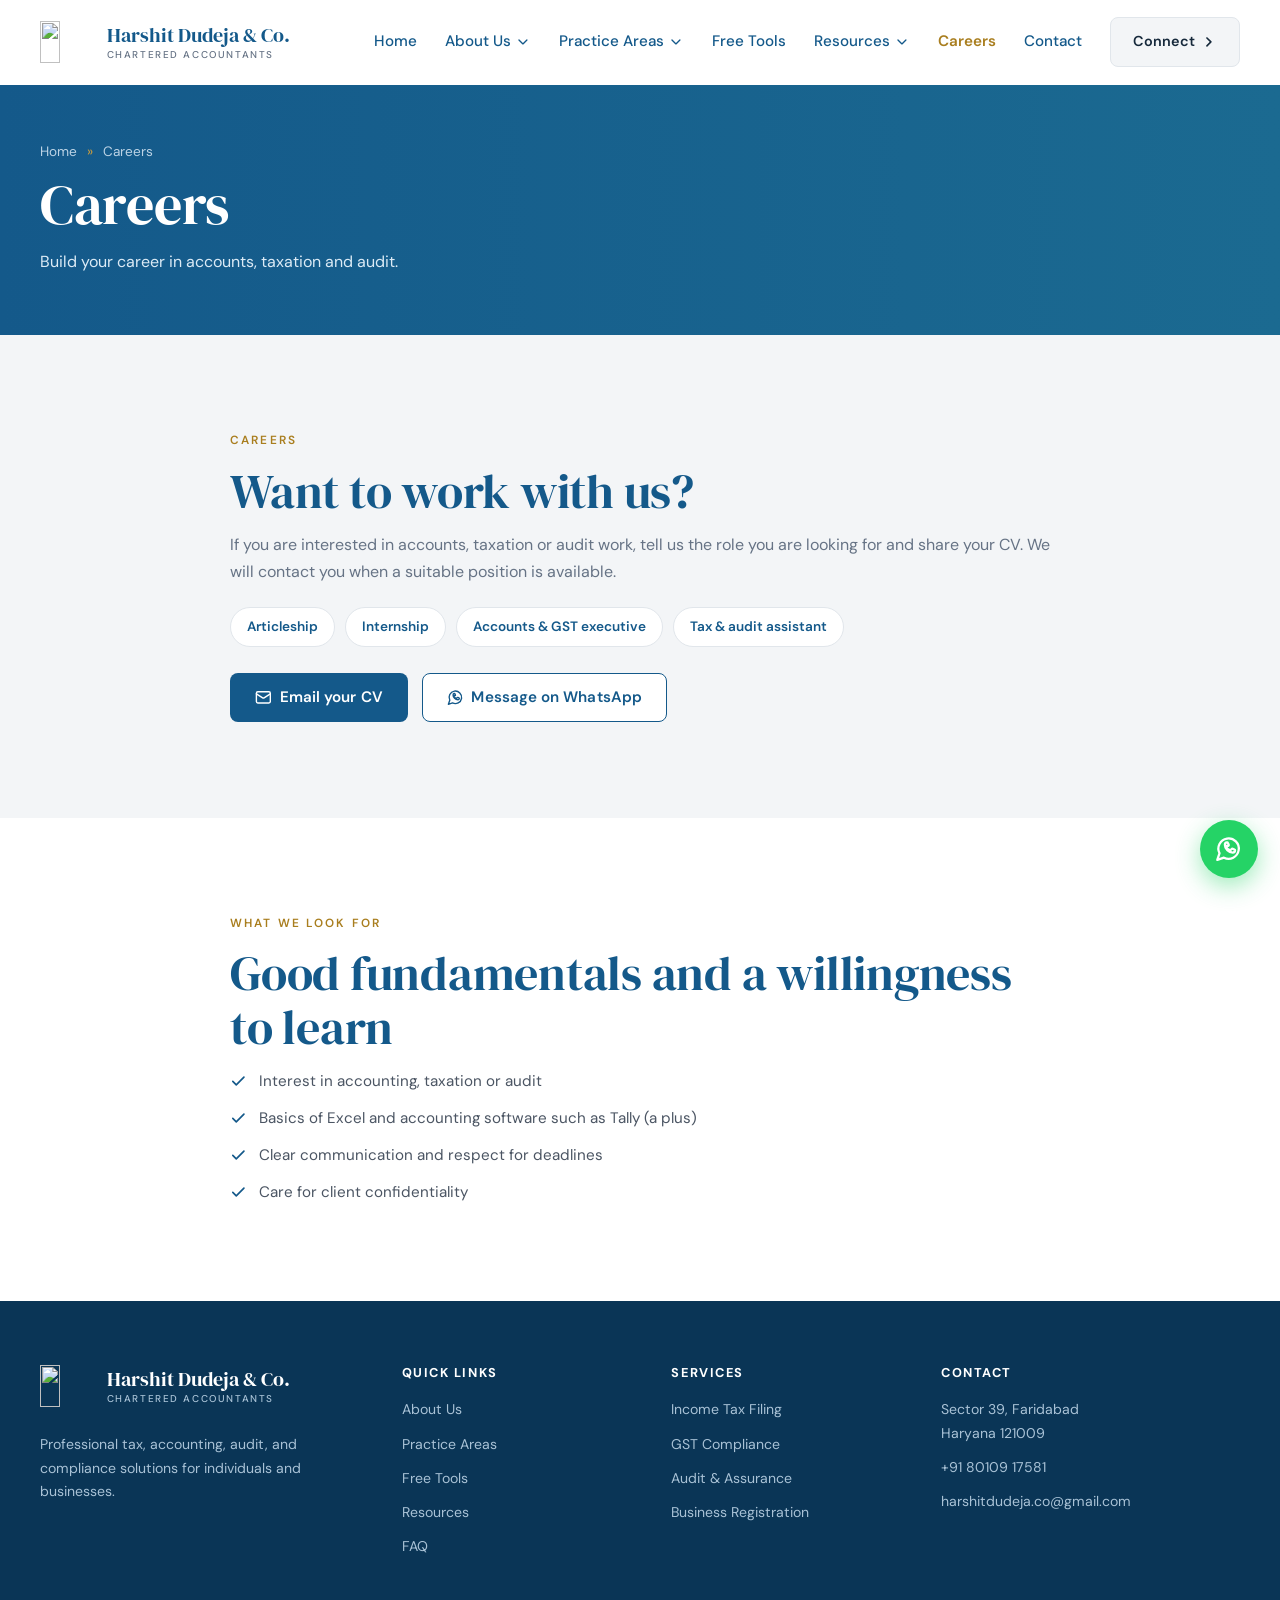
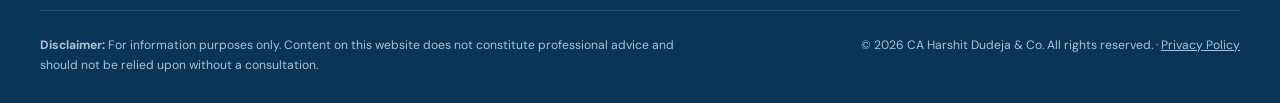
==== careers.html @ 0d327aab "Add files via upload" ====
<!DOCTYPE html>
<html lang="en">
<head>
  <meta charset="UTF-8">
  <meta name="viewport" content="width=device-width, initial-scale=1">
  <title>Careers | CA Harshit Dudeja &amp; Co.</title>
  <meta name="description" content="Interested in working with CA Harshit Dudeja &amp; Co.? Share your CV for accounts, tax or audit roles.">
  <meta name="theme-color" content="#14598A">
  <link rel="icon" href="images/favicon.png" type="image/png">
  <link rel="apple-touch-icon" href="images/favicon.png">
  <link rel="preconnect" href="https://fonts.googleapis.com">
  <link rel="preconnect" href="https://fonts.gstatic.com" crossorigin>
  <link href="https://fonts.googleapis.com/css2?family=DM+Sans:wght@400;500;600;700&family=DM+Serif+Display&display=swap" rel="stylesheet">
  <link rel="stylesheet" href="style.css?v=6">
  <script type="application/ld+json">
  {
    "@context": "https://schema.org",
    "@type": "AccountingService",
    "name": "CA Harshit Dudeja & Co.",
    "telephone": "+918010917581",
    "email": "harshitdudeja.co@gmail.com",
    "address": {
      "@type": "PostalAddress",
      "streetAddress": "Sector 39",
      "addressLocality": "Faridabad",
      "addressRegion": "Haryana",
      "postalCode": "121009",
      "addressCountry": "IN"
    },
    "openingHours": "Mo-Sa 10:00-19:00"
  }
  </script>
</head>
<body>

<!-- Icon sprite -->
<svg width="0" height="0" style="position:absolute" aria-hidden="true">
  <defs>
    <symbol id="i-calc" viewBox="0 0 24 24" fill="none" stroke="currentColor" stroke-width="2" stroke-linecap="round" stroke-linejoin="round"><rect width="16" height="20" x="4" y="2" rx="2"/><path d="M8 6h8M8 11h.01M12 11h.01M16 11h.01M8 15h.01M12 15h.01M16 15h.01M8 19h.01M12 19h.01M16 19h.01"/></symbol>
    <symbol id="i-file" viewBox="0 0 24 24" fill="none" stroke="currentColor" stroke-width="2" stroke-linecap="round" stroke-linejoin="round"><path d="M14 2H6a2 2 0 0 0-2 2v16a2 2 0 0 0 2 2h12a2 2 0 0 0 2-2V8z"/><path d="M14 2v6h6M16 13H8M16 17H8M10 9H8"/></symbol>
    <symbol id="i-shield" viewBox="0 0 24 24" fill="none" stroke="currentColor" stroke-width="2" stroke-linecap="round" stroke-linejoin="round"><path d="M20 13c0 5-3.5 7.5-7.7 8.9a1 1 0 0 1-.6 0C7.5 20.5 4 18 4 13V6a1 1 0 0 1 1-1c2 0 4.5-1.2 6.2-2.7a1.2 1.2 0 0 1 1.6 0C14.5 3.8 17 5 19 5a1 1 0 0 1 1 1z"/><path d="m9 12 2 2 4-4"/></symbol>
    <symbol id="i-building" viewBox="0 0 24 24" fill="none" stroke="currentColor" stroke-width="2" stroke-linecap="round" stroke-linejoin="round"><rect width="16" height="20" x="4" y="2" rx="2"/><path d="M9 22v-4h6v4M8 6h.01M12 6h.01M16 6h.01M8 10h.01M12 10h.01M16 10h.01M8 14h.01M12 14h.01M16 14h.01"/></symbol>
    <symbol id="i-percent" viewBox="0 0 24 24" fill="none" stroke="currentColor" stroke-width="2" stroke-linecap="round" stroke-linejoin="round"><path d="M19 5 5 19"/><circle cx="6.5" cy="6.5" r="2.5"/><circle cx="17.5" cy="17.5" r="2.5"/></symbol>
    <symbol id="i-calendar" viewBox="0 0 24 24" fill="none" stroke="currentColor" stroke-width="2" stroke-linecap="round" stroke-linejoin="round"><path d="M8 2v4M16 2v4"/><rect width="18" height="18" x="3" y="4" rx="2"/><path d="M3 10h18"/></symbol>
    <symbol id="i-phone" viewBox="0 0 24 24" fill="none" stroke="currentColor" stroke-width="2" stroke-linecap="round" stroke-linejoin="round"><path d="M22 16.9v3a2 2 0 0 1-2.2 2 19.8 19.8 0 0 1-8.6-3.1 19.5 19.5 0 0 1-6-6A19.8 19.8 0 0 1 2.1 4.2 2 2 0 0 1 4.1 2h3a2 2 0 0 1 2 1.7c.1 1 .4 1.9.7 2.8a2 2 0 0 1-.5 2.1L8.1 9.9a16 16 0 0 0 6 6l1.3-1.3a2 2 0 0 1 2.1-.4c.9.3 1.8.6 2.8.7a2 2 0 0 1 1.7 2z"/></symbol>
    <symbol id="i-whatsapp" viewBox="0 0 24 24" fill="none" stroke="currentColor" stroke-width="2" stroke-linecap="round" stroke-linejoin="round"><path d="M7.9 20A9 9 0 1 0 4 16.1L2 22z"/><path d="M9.5 9.5c.5 2 2 3.5 4 4l1.2-1.2a.8.8 0 0 1 .9-.2l1.6.7a.8.8 0 0 1 .5.8c-.1 1-.9 1.9-2 1.9-3.6 0-7-3.4-7-7 0-1.1.9-1.9 1.9-2a.8.8 0 0 1 .8.5l.7 1.6a.8.8 0 0 1-.2.9z"/></symbol>
    <symbol id="i-check" viewBox="0 0 24 24" fill="none" stroke="currentColor" stroke-width="2.4" stroke-linecap="round" stroke-linejoin="round"><path d="M20 6 9 17l-5-5"/></symbol>
    <symbol id="i-arrow" viewBox="0 0 24 24" fill="none" stroke="currentColor" stroke-width="2.4" stroke-linecap="round" stroke-linejoin="round"><path d="m9 6 6 6-6 6"/></symbol>
    <symbol id="i-mail" viewBox="0 0 24 24" fill="none" stroke="currentColor" stroke-width="2" stroke-linecap="round" stroke-linejoin="round"><rect width="20" height="16" x="2" y="4" rx="2"/><path d="m22 7-8.97 5.7a1.94 1.94 0 0 1-2.06 0L2 7"/></symbol>
    <symbol id="i-clock" viewBox="0 0 24 24" fill="none" stroke="currentColor" stroke-width="2" stroke-linecap="round" stroke-linejoin="round"><circle cx="12" cy="12" r="10"/><path d="M12 6v6l4 2"/></symbol>
    <symbol id="i-menu" viewBox="0 0 24 24" fill="none" stroke="currentColor" stroke-width="2" stroke-linecap="round" stroke-linejoin="round"><path d="M4 6h16M4 12h16M4 18h16"/></symbol>
    <symbol id="i-x" viewBox="0 0 24 24" fill="none" stroke="currentColor" stroke-width="2" stroke-linecap="round" stroke-linejoin="round"><path d="M18 6 6 18M6 6l12 12"/></symbol>
    <symbol id="i-chevron" viewBox="0 0 24 24" fill="none" stroke="currentColor" stroke-width="2" stroke-linecap="round" stroke-linejoin="round"><path d="m6 9 6 6 6-6"/></symbol>
    <symbol id="i-up" viewBox="0 0 24 24" fill="none" stroke="currentColor" stroke-width="2.4" stroke-linecap="round" stroke-linejoin="round"><path d="m18 15-6-6-6 6"/></symbol>
  </defs>
</svg>

<a class="skip-link" href="#main">Skip to content</a>

<!-- ============ HEADER ============ -->
<header class="site-header" id="top">
  <div class="container header-inner">
    <a class="brand" href="index.html" aria-label="CA Harshit Dudeja &amp; Co. home">
      <img class="brand-logo" src="images/logo-mark.png" alt="" width="52" height="40">
      <span class="brand-text"><strong>Harshit Dudeja &amp; Co.</strong><small>Chartered Accountants</small></span>
    </a>

    <nav class="nav" id="nav" aria-label="Main navigation">
      <ul class="menu">
        <li><a href="index.html">Home</a></li>
        <li class="has-sub">
          <button class="sub-toggle" type="button" aria-expanded="false">About Us <svg class="i"><use href="#i-chevron"/></svg></button>
          <ul class="sub">
            <li><a href="index.html#about">About the firm</a></li>
            <li><a href="index.html#why">Why choose us</a></li>
            <li><a href="index.html#office">Office &amp; location</a></li>
            <li id="navGallery" hidden><a href="index.html#gallery">Gallery</a></li>
          </ul>
        </li>
        <li class="has-sub">
          <button class="sub-toggle" type="button" aria-expanded="false">Practice Areas <svg class="i"><use href="#i-chevron"/></svg></button>
          <ul class="sub">
            <li><a href="services.html#accounting">Accounting &amp; Bookkeeping</a></li>
            <li><a href="services.html#gst">GST Compliance</a></li>
            <li><a href="services.html#income-tax">Income Tax Filing</a></li>
            <li><a href="services.html#audit">Audit &amp; Assurance</a></li>
            <li><a href="services.html#company">Company / LLP Registration</a></li>
            <li><a href="services.html#tax-planning">Tax Planning &amp; Advisory</a></li>
            <li><a href="services.html#sectors">Who we help</a></li>
          </ul>
        </li>
        <li><a href="tools.html">Free Tools</a></li>
        <li class="has-sub">
          <button class="sub-toggle" type="button" aria-expanded="false">Resources <svg class="i"><use href="#i-chevron"/></svg></button>
          <ul class="sub">
            <li><a href="resources.html">Compliance calendar</a></li>
            <li><a href="resources.html#checklist">Document checklist</a></li>
            <li><a href="insights.html">Insights</a></li>
            <li><a href="resources.html#faq">FAQ</a></li>
          </ul>
        </li>
        <li><a href="careers.html">Careers</a></li>
        <li><a href="index.html#contact">Contact</a></li>
        <li class="menu-cta"><a class="btn-connect" href="index.html#contact">Connect <svg class="i"><use href="#i-arrow"/></svg></a></li>
      </ul>
    </nav>

    <button class="menu-toggle" id="menuToggle" aria-label="Open menu" aria-expanded="false" aria-controls="nav">
      <svg class="i"><use href="#i-menu"/></svg>
    </button>
  </div>
</header>

<main id="main">
<section class="page-hero"><div class="container">
  <p class="crumb"><a href="index.html">Home</a> <span>»</span> Careers</p>
  <h1>Careers</h1><p>Build your career in accounts, taxation and audit.</p>
</div></section>

<section class="section section-soft" id="careers">
  <div class="container careers-box">
    <div>
      <p class="eyebrow">Careers</p>
      <h2>Want to work with us?</h2>
      <p class="muted">If you are interested in accounts, taxation or audit work, tell us the role you are looking for and share your CV. We will contact you when a suitable position is available.</p>
      <div class="chips"><span>Articleship</span><span>Internship</span><span>Accounts &amp; GST executive</span><span>Tax &amp; audit assistant</span></div>
      <div class="hero-actions">
        <a class="btn btn-blue" href="mailto:harshitdudeja.co@gmail.com?subject=Career%20enquiry%20-%20CA%20Harshit%20Dudeja%20%26%20Co.&amp;body=Name%3A%0ARole%20interested%20in%3A%0AQualification%3A%0A(Please%20attach%20your%20CV)"><svg class="i"><use href="#i-mail"/></svg> Email your CV</a>
        <a class="btn btn-outline" href="https://wa.me/918010917581" data-wa="Hello, I am interested in working with CA Harshit Dudeja & Co. Role: " target="_blank" rel="noopener"><svg class="i"><use href="#i-whatsapp"/></svg> Message on WhatsApp</a>
      </div>
    </div>
  </div>
</section>

<section class="section" id="expect"><div class="container careers-box">
    <p class="eyebrow">What we look for</p><h2>Good fundamentals and a willingness to learn</h2>
    <ul class="check-list dark">
      <li><svg class="i"><use href="#i-check"/></svg> Interest in accounting, taxation or audit</li>
      <li><svg class="i"><use href="#i-check"/></svg> Basics of Excel and accounting software such as Tally (a plus)</li>
      <li><svg class="i"><use href="#i-check"/></svg> Clear communication and respect for deadlines</li>
      <li><svg class="i"><use href="#i-check"/></svg> Care for client confidentiality</li>
    </ul>
</div></section>
</main>

<!-- ============ FOOTER ============ -->
<footer class="site-footer">
  <div class="container footer-grid">
    <div>
      <a class="brand brand-light" href="index.html">
        <img class="brand-logo" src="images/logo-mark-white.png" alt="" width="52" height="40">
        <span class="brand-text"><strong>Harshit Dudeja &amp; Co.</strong><small>Chartered Accountants</small></span>
      </a>
      <p class="footer-about">Professional tax, accounting, audit, and compliance solutions for individuals and businesses.</p>
    </div>
    <div>
      <h4>Quick Links</h4>
      <a href="index.html#about">About Us</a>
      <a href="services.html">Practice Areas</a>
      <a href="tools.html">Free Tools</a>
      <a href="resources.html">Resources</a>
      <a href="resources.html#faq">FAQ</a>
    </div>
    <div>
      <h4>Services</h4>
      <a href="services.html">Income Tax Filing</a>
      <a href="services.html">GST Compliance</a>
      <a href="services.html">Audit &amp; Assurance</a>
      <a href="services.html">Business Registration</a>
    </div>
    <div>
      <h4>Contact</h4>
      <span>Sector 39, Faridabad<br>Haryana 121009</span>
      <a href="tel:+918010917581">+91 80109 17581</a>
      <a href="mailto:harshitdudeja.co@gmail.com">harshitdudeja.co@gmail.com</a>
    </div>
  </div>
  <div class="container footer-bottom">
    <p><strong>Disclaimer:</strong> For information purposes only. Content on this website does not constitute professional advice and should not be relied upon without a consultation.</p>
    <p>© <span id="year">2026</span> CA Harshit Dudeja &amp; Co. All rights reserved. · <a class="text-btn" href="privacy.html">Privacy Policy</a></p>
  </div>
</footer>

<!-- Floating buttons -->
<a class="wa-float" id="waFloat" href="https://wa.me/918010917581" data-wa="Hello CA Harshit Dudeja & Co., I need some help." target="_blank" rel="noopener" aria-label="Chat with us on WhatsApp">
  <svg class="i"><use href="#i-whatsapp"/></svg>
  <span class="wa-tip">Chat with us</span>
</a>
<button class="to-top" id="toTop" aria-label="Back to top" hidden><svg class="i"><use href="#i-up"/></svg></button>

<!-- Mobile sticky bar -->
<div class="mobile-bar">
  <a class="btn btn-outline" href="tel:+918010917581"><svg class="i"><use href="#i-phone"/></svg> Call</a>
  <a class="btn btn-wa" href="https://wa.me/918010917581" data-wa="Hello CA Harshit Dudeja & Co., I need some help." target="_blank" rel="noopener"><svg class="i"><use href="#i-whatsapp"/></svg> WhatsApp</a>
</div>

<!-- Article / policy modal -->
<dialog class="modal" id="modal" aria-labelledby="modalTitle">
  <div class="modal-inner">
    <button class="modal-close" id="modalClose" aria-label="Close"><svg class="i"><use href="#i-x"/></svg></button>
    <h3 id="modalTitle"></h3>
    <div id="modalBody"></div>
    <a class="btn btn-wa" id="modalWa" href="https://wa.me/918010917581" target="_blank" rel="noopener"><svg class="i"><use href="#i-whatsapp"/></svg> Ask us about this</a>
  </div>
</dialog>

<script src="script.js?v=6"></script>
</body>
</html>
---- style.css ----
/* =========================================================
   CA Harshit Dudeja & Co. — style.css
   Corporate blue + gold, rounded panels, dropdown navigation
   ========================================================= */

:root {
  --font-display: 'DM Serif Display', Georgia, 'Times New Roman', serif;
  --font-body: 'DM Sans', system-ui, -apple-system, 'Segoe UI', Roboto, sans-serif;
  --blue: #14598A;
  --blue-dark: #0E4670;
  --blue-deep: #0A3556;
  --gold: #D4A03A;
  --gold-dark: #A97E1F;
  --gold-soft: #FBF3DF;
  --green: #5E9E3E;
  --green-light: #9BD17A;
  --wa: #25D366;
  --ink: #16293B;
  --text: #4B5563;
  --muted: #667385;
  --line: #E1E6EB;
  --grey: #E9ECEF;
  --soft: #F3F5F7;
  --bg: #FFFFFF;
  --radius: 16px;
  --radius-sm: 10px;
  --shadow: 0 10px 30px rgba(14, 70, 112, .1);
  --header-h: 84px;
}

*, *::before, *::after { box-sizing: border-box; }
html { scroll-padding-top: calc(var(--header-h) + 8px); -webkit-text-size-adjust: 100%; }
body {
  margin: 0;
  font-family: var(--font-body);
  color: var(--text);
  background: var(--bg);
  line-height: 1.65;
  font-size: 16px;
}
img, svg, iframe { max-width: 100%; }
h1, h2, h3, h4 { font-family: var(--font-display); font-weight: 400; line-height: 1.2; margin: 0 0 .55em; color: var(--blue); letter-spacing: -.01em; }
h2 { font-size: clamp(1.8rem, 3.6vw, 2.7rem); }
h3 { font-size: 1.2rem; }
p { margin: 0 0 1em; }
a { color: inherit; }
button { font: inherit; cursor: pointer; }
ul, ol { margin: 0; padding: 0; list-style: none; }

.container { width: min(1200px, 100% - 40px); margin-inline: auto; }
.i { width: 1.1em; height: 1.1em; flex: none; vertical-align: -.18em; }
.gold { color: var(--gold); }
.muted { color: var(--muted); }
.center { text-align: center; }

:focus-visible { outline: 3px solid var(--gold); outline-offset: 2px; border-radius: 6px; }
.skip-link { position: absolute; left: -999px; top: 8px; background: var(--blue); color: #fff; padding: 10px 16px; border-radius: 8px; z-index: 300; }
.skip-link:focus { left: 8px; }

.eyebrow { font-size: .8rem; font-weight: 600; letter-spacing: .1em; text-transform: uppercase; color: var(--muted); margin-bottom: 14px; }
.eyebrow::before { content: "»"; color: var(--blue); font-weight: 700; margin-right: 8px; font-size: 1.1em; }

/* ---------- Buttons ---------- */
.btn {
  display: inline-flex; align-items: center; justify-content: center; gap: 8px;
  padding: 14px 24px; border-radius: 8px; border: 1.5px solid transparent;
  font-weight: 600; font-size: .95rem; text-decoration: none; line-height: 1.2;
  transition: transform .15s ease, background .2s ease, color .2s ease, box-shadow .2s ease, border-color .2s ease;
}
.btn:hover { transform: translateY(-2px); }
.btn.block { width: 100%; }
.btn-white { background: #fff; color: var(--blue); }
.btn-white:hover { box-shadow: 0 8px 22px rgba(0, 0, 0, .22); }
.btn-blue { background: var(--blue); color: #fff; }
.btn-blue:hover { background: var(--blue-dark); box-shadow: 0 8px 22px rgba(20, 89, 138, .35); }
.btn-wa { background: var(--wa); color: #06361A; }
.btn-wa:hover { background: #2FE06F; box-shadow: 0 8px 20px rgba(37, 211, 102, .35); }
.btn-outline { background: #fff; color: var(--blue); border-color: var(--blue); }
.btn-outline:hover { background: var(--blue); color: #fff; }

.link-blue { display: inline-flex; align-items: center; gap: 6px; color: var(--blue); font-weight: 600; font-size: .92rem; text-decoration: none; background: none; border: 0; padding: 0; }
.link-blue:hover { color: var(--gold-dark); }
.link-blue .i { transition: transform .2s ease; }
.link-blue:hover .i { transform: translateX(4px); }
.text-btn { background: none; border: 0; padding: 0; color: inherit; text-decoration: underline; font-size: inherit; }

/* ---------- Header + dropdown nav ---------- */
.site-header { position: sticky; top: 0; z-index: 100; background: #fff; border-bottom: 1px solid transparent; transition: box-shadow .2s ease, border-color .2s ease; }
.site-header.scrolled { box-shadow: 0 6px 24px rgba(14, 70, 112, .1); border-color: var(--line); }
.header-inner { display: flex; align-items: center; justify-content: space-between; height: var(--header-h); gap: 20px; }

.brand { display: inline-flex; align-items: center; gap: 12px; text-decoration: none; }
.brand-mark { display: grid; place-items: center; width: 44px; height: 44px; border-radius: 10px; background: var(--blue); color: var(--gold); font-family: var(--font-body); font-weight: 700; font-size: 1rem; }
.brand-text { display: flex; flex-direction: column; line-height: 1.2; }
.brand-text strong { font-family: var(--font-body); font-weight: 700; font-size: 1.05rem; color: var(--blue); }
.brand-text small { font-size: .72rem; color: var(--muted); letter-spacing: .02em; }
.brand-light .brand-text strong { color: #fff; }
.brand-light .brand-text small { color: #A9C2D6; }
.brand-light .brand-mark { background: rgba(255, 255, 255, .1); border: 1px solid rgba(212, 160, 58, .4); }

.menu { display: flex; align-items: center; gap: 4px; }
.menu > li { position: relative; }
.menu > li > a, .sub-toggle {
  display: inline-flex; align-items: center; gap: 4px; padding: 10px 12px;
  color: var(--blue); font-weight: 500; font-size: .95rem; text-decoration: none;
  background: none; border: 0; border-radius: 8px;
}
.menu > li > a:hover, .sub-toggle:hover { color: var(--gold-dark); }
.sub-toggle .i { font-size: .95em; transition: transform .2s ease; }

.sub {
  display: none; position: absolute; top: 100%; left: 0; min-width: 250px; z-index: 20;
  background: #fff; border: 1px solid var(--line); border-radius: 12px; padding: 8px;
  box-shadow: 0 20px 40px rgba(14, 70, 112, .16);
}
.sub a { display: block; padding: 10px 14px; border-radius: 8px; color: var(--ink); font-size: .9rem; text-decoration: none; }
.sub a:hover { background: var(--soft); color: var(--blue); }
@media (hover: hover) and (min-width: 821px) {
  .has-sub:hover > .sub { display: block; }
  .has-sub:hover > .sub-toggle .i { transform: rotate(180deg); }
}
.has-sub.open > .sub { display: block; }
.has-sub.open > .sub-toggle .i { transform: rotate(180deg); }

.menu .btn-connect { display: inline-flex; align-items: center; gap: 6px; margin-left: 12px; padding: 12px 22px; border-radius: 8px; background: var(--soft); border: 1px solid var(--line); color: var(--ink); font-weight: 600; font-size: .9rem; text-decoration: none; transition: background .2s, color .2s; }
.menu .btn-connect:hover { background: var(--blue); color: #fff; }

.menu-toggle { display: none; width: 44px; height: 44px; border-radius: 10px; border: 1px solid var(--line); background: #fff; color: var(--blue); font-size: 1.3rem; align-items: center; justify-content: center; }

/* ---------- Hero ---------- */
.hero { position: relative; min-height: 560px; display: flex; align-items: center; overflow: hidden; color: #fff; }
.hero-bg {
  position: absolute; inset: 0;
  background:
    radial-gradient(circle at 78% 78%, rgba(212, 160, 58, .55), transparent 42%),
    linear-gradient(180deg, #2F5C7C 0%, #12395A 100%);
}
.skyline { position: absolute; right: 0; bottom: 0; width: 70%; height: 100%; }
.hero-photo { position: absolute; inset: 0; background: url("images/hero.jpg") center / cover no-repeat; }  /* optional: add images/hero.jpg */
.hero-overlay { position: absolute; inset: 0; background: linear-gradient(90deg, var(--blue) 0%, var(--blue) 34%, rgba(20, 89, 138, .86) 50%, rgba(20, 89, 138, .25) 82%, rgba(20, 89, 138, .1) 100%); }
.hero-inner { position: relative; z-index: 1; padding: 72px 0 96px; }
.hero-copy { max-width: 720px; }
.hero h1 { font-size: clamp(1.8rem, 3.7vw, 2.9rem); text-transform: uppercase; color: #fff; line-height: 1.22; margin-bottom: 22px; letter-spacing: .01em; }
.lead { color: #E3EEF7; font-size: 1.05rem; max-width: 540px; margin-bottom: 30px; }
.hero-actions { display: flex; flex-wrap: wrap; gap: 14px; }

.hero-tab { position: absolute; right: clamp(16px, 8vw, 120px); bottom: 0; z-index: 2; background: var(--gold); color: var(--blue-deep); padding: 18px 30px 16px; border-radius: 18px 18px 0 0; text-align: center; line-height: 1.1; }
.hero-tab small { display: block; font-size: .7rem; font-weight: 700; letter-spacing: .1em; text-transform: uppercase; margin-bottom: 4px; }
.hero-tab strong { font-family: var(--font-display); font-size: 1.9rem; }

/* ---------- Sections ---------- */
.section { padding: 96px 0; }
.section.tight { padding: 40px 0 0; }
.section-soft { background: var(--soft); }
.section-head { max-width: 700px; margin: 0 auto 52px; text-align: center; }
.section-head p:last-child { color: var(--muted); font-size: 1.05rem; margin-bottom: 0; }
.section-head.on-dark h2 { color: #fff; }
.section-head.on-dark .eyebrow { color: var(--green-light); }
.section-head.on-dark .eyebrow::before { color: var(--green-light); }
.section-head.on-dark p:last-child { color: #CFE0EE; }

.grid-3 { display: grid; grid-template-columns: repeat(3, 1fr); gap: 24px; }
.grid-2 { display: grid; grid-template-columns: repeat(2, 1fr); gap: 24px; }

.card { background: #fff; border: 1px solid var(--line); border-radius: var(--radius); }
.icon-box { display: grid; place-items: center; width: 48px; height: 48px; flex: none; border-radius: 12px; background: #E6F0F8; color: var(--blue); font-size: 1.2rem; }

/* About */
.about-grid { display: grid; grid-template-columns: .95fr 1.05fr; gap: 64px; align-items: center; }
.about-visual { display: grid; grid-template-columns: 1fr 1fr; grid-template-rows: 1fr 1fr; gap: 16px; height: 520px; }
.tile { border-radius: 14px; overflow: hidden; position: relative; }
.tile-photo { grid-row: 1 / 3; background: linear-gradient(160deg, var(--blue), var(--blue-deep)); }
.tile-photo img { position: absolute; inset: 0; width: 100%; height: 100%; object-fit: cover; }
.monogram { position: absolute; inset: 0; display: flex; flex-direction: column; align-items: center; justify-content: center; gap: 12px; color: #fff; }
.monogram span { display: grid; place-items: center; width: 92px; height: 92px; border-radius: 50%; border: 1px solid rgba(212, 160, 58, .6); background: rgba(255, 255, 255, .06); color: var(--gold); font-family: var(--font-body); font-weight: 700; font-size: 1.9rem; }
.monogram small { font-size: .85rem; color: #CFE0EE; }
.tile-art { display: grid; place-items: center; color: var(--gold); font-size: 3rem; }
.tile-art::before, .tile-art::after { content: ""; position: absolute; border-radius: 50%; border: 1px solid rgba(255, 255, 255, .14); }
.tile-art::before { width: 150px; height: 150px; }
.tile-art::after { width: 90px; height: 90px; }
.tile-art .i { position: relative; z-index: 1; width: 1em; height: 1em; }
.tile-a { background: #0E4670; }
.tile-b { background: #1B6A91; }

.about-copy h2 { margin-bottom: 18px; }
.about-copy p { max-width: 54ch; }
.about-copy .btn { margin-top: 12px; }

/* Facts strip */
.facts { display: grid; grid-template-columns: repeat(4, 1fr); gap: 28px; background: var(--grey); border-radius: 24px; padding: 44px 40px; }
.fact strong { display: block; font-family: var(--font-body); font-size: clamp(2.2rem, 4vw, 3.4rem); font-weight: 500; color: var(--blue); line-height: 1.1; margin-bottom: 10px; }
.fact span { display: block; font-size: .95rem; color: var(--text); line-height: 1.55; }

/* Blue panels (services, contact) */
.band { padding: 28px 16px 0; }
.panel-blue { max-width: 1380px; margin: 0 auto; background: var(--blue); border-radius: 28px; padding: 88px 0; color: #fff; }
#services { padding-top: 40px; }

.service { padding: 28px; display: flex; flex-direction: column; gap: 6px; transition: transform .2s ease, box-shadow .2s ease; border: 0; }
.service:hover { transform: translateY(-4px); box-shadow: 0 16px 36px rgba(0, 0, 0, .22); }
.service .icon-box { margin-bottom: 14px; }
.service h3 { margin-bottom: 8px; }
.service p { color: var(--muted); font-size: .94rem; flex: 1; margin-bottom: 20px; }

/* Why */
.why-grid { display: grid; grid-template-columns: 1.1fr .9fr; gap: 56px; align-items: center; }
.why-grid h2 { margin-bottom: 18px; }
.why-list { display: grid; grid-template-columns: repeat(2, 1fr); gap: 26px 28px; margin-top: 36px; }
.why-item { display: flex; gap: 14px; }
.tick { display: grid; place-items: center; width: 32px; height: 32px; flex: none; border-radius: 50%; background: #E6F0F8; color: var(--blue); font-size: .9rem; }
.why-item h3 { font-size: 1rem; margin-bottom: 4px; }
.why-item p { margin: 0; color: var(--muted); font-size: .88rem; }

.steps-card { background: var(--blue); color: #fff; border-radius: 24px; padding: 38px; box-shadow: var(--shadow); }
.steps-card .eyebrow { color: var(--green-light); }
.steps-card .eyebrow::before { color: var(--green-light); }
.steps-card h3 { font-size: 1.55rem; color: #fff; margin-bottom: 30px; }
.steps li { display: flex; gap: 18px; position: relative; padding-bottom: 26px; }
.steps li:last-child { padding-bottom: 0; }
.steps li:not(:last-child)::before { content: ""; position: absolute; left: 21px; top: 46px; bottom: 2px; width: 1px; background: rgba(255, 255, 255, .25); }
.step-num { display: grid; place-items: center; width: 44px; height: 44px; flex: none; border-radius: 50%; border: 1px solid rgba(212, 160, 58, .6); background: rgba(212, 160, 58, .12); color: var(--gold); font-weight: 600; font-size: .9rem; }
.steps strong { display: block; font-size: .98rem; }
.steps small { color: #BCD3E5; font-size: .84rem; }

/* Tools */
.tool { padding: 30px; }
.tool-head { display: flex; align-items: center; gap: 14px; margin-bottom: 24px; }
.tool-head h3 { margin: 0; }
.tool-head small { color: var(--muted); font-size: .8rem; }
label { display: block; font-size: .82rem; font-weight: 600; color: var(--ink); margin: 14px 0 7px; }
.hint { font-weight: 400; color: var(--muted); }
input[type="text"], input[type="tel"], input[type="email"], input[type="number"], select, textarea {
  width: 100%; padding: 13px 14px; font: inherit; font-size: .95rem; color: var(--ink);
  background: #fff; border: 1px solid #D0D8E1; border-radius: var(--radius-sm);
  transition: border-color .2s ease, box-shadow .2s ease;
}
input::placeholder, textarea::placeholder { color: #94A1B3; }
input:focus, select:focus, textarea:focus { outline: none; border-color: var(--blue); box-shadow: 0 0 0 3px rgba(20, 89, 138, .18); }
input:not([type="checkbox"]), select { height: 48px; }
textarea { resize: vertical; min-height: 110px; }
.check { display: flex; align-items: flex-start; gap: 10px; font-weight: 500; color: var(--muted); margin-top: 16px; cursor: pointer; }
.check input { width: 18px; height: 18px; margin-top: 2px; accent-color: var(--blue); flex: none; }
.row-2 { display: grid; grid-template-columns: 1fr 1fr; gap: 16px; }

.result-grid { display: grid; grid-template-columns: 1fr 1fr; gap: 12px; margin-top: 20px; }
.result { background: #E9F1F8; border-radius: var(--radius-sm); padding: 16px; }
.result span { display: block; font-size: .78rem; color: var(--muted); margin-bottom: 4px; }
.result strong { font-family: var(--font-body); font-size: 1.45rem; font-weight: 600; color: var(--blue); }
.verdict { margin: 14px 0 0; font-size: .88rem; color: var(--muted); min-height: 1.4em; }
.verdict b { color: var(--blue); }
.tool-note { text-align: center; color: var(--muted); font-size: .78rem; margin: 28px auto 0; max-width: 640px; }

.segmented { display: grid; grid-template-columns: 1fr 1fr; gap: 4px; background: var(--soft); padding: 4px; border-radius: 12px; margin-top: 18px; }
.seg { border: 0; background: transparent; padding: 10px; border-radius: 9px; font-weight: 600; font-size: .88rem; color: var(--muted); transition: background .2s, color .2s; }
.seg.active { background: #fff; color: var(--blue); box-shadow: 0 2px 8px rgba(14, 70, 112, .12); }

/* Calendar + checklist */
.panel { padding: 30px; display: flex; flex-direction: column; }
.panel-head { display: flex; justify-content: space-between; align-items: flex-start; margin-bottom: 20px; }
.panel-head h3 { font-size: 1.5rem; margin: 0; }
.panel-head .eyebrow { margin-bottom: 6px; font-size: .7rem; }

.deadlines { margin-bottom: 20px; }
.deadlines li { display: flex; align-items: center; gap: 16px; padding: 14px 0; border-bottom: 1px solid var(--line); }
.date-box { width: 52px; flex: none; text-align: center; background: var(--soft); border-radius: 10px; padding: 7px 0; line-height: 1.1; }
.date-box b { display: block; font-family: var(--font-body); font-size: 1.15rem; color: var(--blue); }
.date-box span { font-size: .66rem; font-weight: 700; color: var(--gold-dark); letter-spacing: .06em; text-transform: uppercase; }
.deadline-text { flex: 1; min-width: 0; }
.deadline-text strong { display: block; font-size: .95rem; font-weight: 600; color: var(--ink); }
.deadline-text small { color: var(--muted); font-size: .8rem; }
.wa-mini { display: grid; place-items: center; width: 38px; height: 38px; border-radius: 50%; background: #E6F8EE; color: #128C46; text-decoration: none; flex: none; transition: background .2s; }
.wa-mini:hover { background: #CDF1DC; }
.fine { color: var(--muted); font-size: .76rem; margin: 14px 0 0; }
.fine-top { color: var(--muted); font-size: .78rem; margin: -6px 0 6px; }

.tabs { display: grid; grid-template-columns: 1fr 1fr 1.6fr; gap: 4px; background: var(--soft); padding: 4px; border-radius: 12px; margin-bottom: 22px; }
.tab { border: 0; background: transparent; padding: 11px 8px; border-radius: 9px; font-weight: 600; font-size: .82rem; color: var(--muted); }
.tab.active { background: #fff; color: var(--blue); box-shadow: 0 2px 8px rgba(14, 70, 112, .12); }
.doc-list { display: grid; gap: 14px; margin-bottom: 22px; flex: 1; align-content: start; }
.doc-list[hidden] { display: none; }
.doc-list li { display: flex; align-items: flex-start; gap: 12px; font-size: .92rem; color: var(--text); }
.doc-list .i { color: var(--blue); background: #E6F0F8; border-radius: 50%; padding: 5px; width: 26px; height: 26px; margin-top: -2px; }

/* Articles */
.article { overflow: hidden; display: flex; flex-direction: column; transition: transform .2s ease, box-shadow .2s ease; }
.article:hover { transform: translateY(-4px); box-shadow: var(--shadow); }
.article-art { position: relative; height: 150px; display: grid; place-items: center; color: var(--gold); font-size: 2.4rem; overflow: hidden; }
.article-art::before, .article-art::after { content: ""; position: absolute; border-radius: 50%; border: 1px solid rgba(255, 255, 255, .14); }
.article-art::before { width: 160px; height: 160px; }
.article-art::after { width: 96px; height: 96px; }
.article-art .i { position: relative; z-index: 1; width: 1em; height: 1em; }
.art-a { background: #0E4670; }
.art-b { background: #165C80; }
.art-c { background: #1B6A91; }
.tag { position: absolute; top: 14px; left: 14px; z-index: 2; background: rgba(255, 255, 255, .16); color: #fff; font-size: .66rem; font-weight: 700; letter-spacing: .06em; text-transform: uppercase; padding: 5px 11px; border-radius: 999px; }
.article-body { padding: 24px; display: flex; flex-direction: column; flex: 1; }
.meta { color: var(--gold-dark); font-size: .72rem; font-weight: 700; letter-spacing: .08em; text-transform: uppercase; margin-bottom: 10px; }
.article-body h3 { font-size: 1.1rem; margin-bottom: 10px; }
.article-body p { color: var(--muted); font-size: .9rem; flex: 1; margin-bottom: 18px; }
.article-body .link-blue { align-self: flex-start; }

/* FAQ */
.faq-grid { display: grid; grid-template-columns: .85fr 1.15fr; gap: 64px; align-items: start; }
.faq-grid h2 { margin-bottom: 18px; }
.faq-grid .muted { margin-bottom: 26px; }
.faq { border-top: 1px solid var(--line); }
.faq details { border-bottom: 1px solid var(--line); }
.faq summary { display: flex; align-items: center; justify-content: space-between; gap: 16px; padding: 20px 0; font-family: var(--font-body); font-weight: 600; font-size: .98rem; color: var(--ink); cursor: pointer; list-style: none; }
.faq summary::-webkit-details-marker { display: none; }
.faq summary .i { transition: transform .2s ease; color: var(--blue); }
.faq details[open] summary .i { transform: rotate(180deg); }
.faq details p { color: var(--muted); font-size: .93rem; padding-bottom: 20px; margin: 0; max-width: 62ch; }

/* Contact / query */
.contact-grid { display: grid; grid-template-columns: .9fr 1.1fr; gap: 64px; align-items: center; }
.contact-copy .eyebrow { color: var(--green-light); }
.contact-copy .eyebrow::before { color: var(--green-light); }
.contact-copy h2 { color: #fff; font-size: clamp(2.1rem, 4.4vw, 3.3rem); }
.contact-copy p { color: #CFE0EE; max-width: 440px; margin-bottom: 28px; }
.check-list { display: grid; gap: 12px; }
.check-list li { display: flex; align-items: center; gap: 12px; font-size: .95rem; color: #E3EEF7; }
.check-list .i { color: var(--gold); }
.query-form { background: #fff; color: var(--text); border-radius: 22px; padding: 34px; box-shadow: 0 30px 60px rgba(0, 0, 0, .25); }
.query-form h3 { font-size: 1.5rem; margin-bottom: 14px; }
.field { display: flex; flex-direction: column; }
.field label { margin-top: 12px; }
.field.invalid input, .field.invalid select, .field.invalid textarea { border-color: #D64545; }
.error { color: #C03030; font-size: .76rem; min-height: 1.1em; margin-top: 4px; }
.query-form .btn { margin-top: 12px; }
.query-form .btn[disabled] { opacity: .7; cursor: wait; transform: none; }
.hp { position: absolute; left: -9999px; opacity: 0; pointer-events: none; }
.form-status { margin: 14px 0 0; font-size: .92rem; font-weight: 500; border-radius: 10px; }
.form-status.ok { background: #E8F7EE; color: #176B3A; padding: 12px 14px; }
.form-status.err { background: #FDECEC; color: #A32626; padding: 12px 14px; }
.query-form .fine { margin-top: 14px; text-align: center; }

/* WhatsApp banner */
.wa-banner { display: flex; align-items: center; gap: 20px; padding: 24px 28px; border-radius: var(--radius); border: 1px solid #BFEBD0; background: linear-gradient(90deg, #EAFAF1, #F6FFFA); }
.wa-icon { display: grid; place-items: center; width: 48px; height: 48px; flex: none; border-radius: 12px; background: #D3F4E0; color: #128C46; font-size: 1.4rem; }
.wa-text { flex: 1; }
.wa-text h3 { margin: 0 0 2px; font-size: 1.15rem; }
.wa-text p { margin: 0; color: var(--muted); font-size: .88rem; }
.wa-actions { display: flex; gap: 12px; flex-wrap: wrap; }

/* Office */
.office-grid { display: grid; grid-template-columns: .9fr 1.1fr; gap: 56px; align-items: center; }
.contact-list { display: grid; gap: 20px; margin-top: 30px; }
.contact-list li { display: flex; gap: 16px; align-items: center; }
.contact-list strong { display: block; font-size: .92rem; color: var(--ink); }
.contact-list span:not(.icon-box), .contact-list a { color: var(--muted); font-size: .9rem; text-decoration: none; word-break: break-word; }
.contact-list a:hover { color: var(--blue); text-decoration: underline; }
.map-card { position: relative; border-radius: 20px; overflow: hidden; border: 1px solid var(--line); background: #E8EBEF; min-height: 380px; box-shadow: var(--shadow); }
.map-card iframe { display: block; width: 100%; height: 380px; border: 0; }
.map-info { position: absolute; left: 16px; right: 16px; bottom: 16px; display: flex; justify-content: space-between; align-items: center; gap: 12px; background: #fff; border-radius: 12px; padding: 14px 18px; box-shadow: 0 8px 24px rgba(0, 0, 0, .15); }
.map-info strong { display: block; font-size: .92rem; color: var(--ink); }
.map-info small { color: var(--muted); font-size: .8rem; }

/* Footer */
.site-footer { background: var(--blue-deep); color: #A9C2D6; padding: 64px 0 28px; }
.footer-grid { display: grid; grid-template-columns: 1.4fr 1fr 1fr 1.3fr; gap: 40px; padding-bottom: 40px; border-bottom: 1px solid rgba(255, 255, 255, .12); }
.footer-grid h4 { color: #fff; font-size: .95rem; font-weight: 600; margin-bottom: 18px; }
.footer-grid a:not(.brand), .footer-grid > div > span { display: block; color: #A9C2D6; font-size: .88rem; text-decoration: none; margin-bottom: 11px; }
.footer-grid a:not(.brand):hover { color: var(--gold); }
.footer-grid .brand { display: inline-flex; }
.footer-about { margin: 18px 0 0; font-size: .88rem; max-width: 300px; }
.footer-bottom { display: flex; justify-content: space-between; gap: 28px; padding-top: 24px; font-size: .76rem; }
.footer-bottom p { margin: 0; }
.footer-bottom p:first-child { max-width: 640px; }

/* Floating UI */
.wa-float { position: fixed; right: 22px; bottom: 22px; z-index: 90; display: grid; place-items: center; width: 58px; height: 58px; border-radius: 50%; background: var(--wa); color: #fff; font-size: 1.7rem; text-decoration: none; box-shadow: 0 8px 24px rgba(37, 211, 102, .45); animation: pulse 2.6s infinite; }
.wa-float .i { width: 1em; height: 1em; }
.wa-tip { position: absolute; right: 70px; background: var(--blue-deep); color: #fff; font-size: .78rem; font-weight: 500; padding: 7px 12px; border-radius: 8px; white-space: nowrap; opacity: 0; transform: translateX(6px); pointer-events: none; transition: opacity .2s, transform .2s; }
.wa-float:hover .wa-tip, .wa-float:focus-visible .wa-tip { opacity: 1; transform: none; }
@keyframes pulse { 0% { box-shadow: 0 8px 24px rgba(37,211,102,.45), 0 0 0 0 rgba(37,211,102,.5); } 70% { box-shadow: 0 8px 24px rgba(37,211,102,.45), 0 0 0 16px rgba(37,211,102,0); } 100% { box-shadow: 0 8px 24px rgba(37,211,102,.45), 0 0 0 0 rgba(37,211,102,0); } }

.to-top { position: fixed; right: 30px; bottom: 96px; z-index: 89; width: 44px; height: 44px; border-radius: 50%; border: 0; background: var(--green); color: #fff; display: grid; place-items: center; box-shadow: 0 6px 18px rgba(0, 0, 0, .2); font-size: 1.2rem; }
.to-top[hidden] { display: none; }
.mobile-bar { display: none; }

/* Modal */
.modal { border: 0; padding: 0; border-radius: 20px; width: min(640px, calc(100% - 32px)); max-height: 86vh; box-shadow: 0 30px 80px rgba(0, 0, 0, .35); color: var(--text); }
.modal::backdrop { background: rgba(7, 30, 52, .65); }
.modal-inner { padding: 34px; position: relative; overflow-y: auto; max-height: 86vh; }
.modal-inner h3 { font-size: 1.45rem; padding-right: 40px; margin-bottom: 16px; }
.modal-inner p, .modal-inner li { color: var(--text); font-size: .95rem; }
.modal-inner ul { list-style: disc; padding-left: 20px; display: grid; gap: 8px; margin-bottom: 18px; }
.modal-inner h4 { font-size: 1rem; margin: 18px 0 8px; }
.modal-inner .btn { margin-top: 10px; }
.modal-close { position: absolute; top: 18px; right: 18px; width: 38px; height: 38px; border-radius: 50%; border: 1px solid var(--line); background: #fff; display: grid; place-items: center; color: var(--blue); }

/* ---------- Responsive ---------- */
@media (max-width: 1100px) {
  .menu > li > a, .sub-toggle { padding: 10px 8px; font-size: .9rem; }
  .menu .btn-connect { margin-left: 4px; padding: 11px 16px; }
}

@media (max-width: 1024px) {
  .about-grid, .why-grid, .contact-grid, .office-grid, .faq-grid { grid-template-columns: 1fr; gap: 40px; }
  .about-visual { height: 420px; }
  .grid-3 { grid-template-columns: repeat(2, 1fr); }
  .facts { grid-template-columns: repeat(2, 1fr); padding: 36px 28px; }
  .footer-grid { grid-template-columns: 1fr 1fr; }
}

@media (max-width: 820px) {
  :root { --header-h: 72px; }
  .menu-toggle { display: inline-flex; }
  .nav {
    position: absolute; top: var(--header-h); left: 0; right: 0; display: none;
    background: #fff; padding: 8px 20px 22px; border-bottom: 1px solid var(--line);
    box-shadow: 0 20px 30px rgba(14, 70, 112, .12);
    max-height: calc(100vh - var(--header-h)); overflow-y: auto;
  }
  .nav.open { display: block; }
  .menu { flex-direction: column; align-items: stretch; gap: 0; }
  .menu > li { border-bottom: 1px solid var(--line); }
  .menu > li > a, .sub-toggle { width: 100%; justify-content: space-between; padding: 15px 4px; font-size: 1rem; border-radius: 0; }
  .sub { position: static; display: none; box-shadow: none; border: 0; padding: 0 0 10px 12px; min-width: 0; }
  .menu-cta { border-bottom: 0 !important; }
  .menu .btn-connect { margin: 16px 0 0; width: 100%; justify-content: center; }
  .grid-2 { grid-template-columns: 1fr; }
  .wa-banner { flex-direction: column; align-items: flex-start; }
  .wa-actions { width: 100%; }
  .wa-actions .btn { flex: 1; }
  .footer-bottom { flex-direction: column; gap: 12px; }
  .hero-overlay { background: linear-gradient(90deg, var(--blue) 0%, rgba(20, 89, 138, .93) 60%, rgba(20, 89, 138, .7) 100%); }
}

@media (max-width: 640px) {
  body { padding-bottom: 72px; }
  .container { width: min(1200px, 100% - 32px); }
  .section { padding: 64px 0; }
  .section-head { margin-bottom: 36px; }
  .hero { min-height: 0; }
  .hero-inner { padding: 52px 0 96px; }
  .hero-actions .btn { width: 100%; }
  .hero-tab { right: 16px; padding: 12px 20px 11px; }
  .hero-tab strong { font-size: 1.4rem; }
  .grid-3, .why-list { grid-template-columns: 1fr; }
  .row-2 { grid-template-columns: 1fr; gap: 0; }
  .about-visual { height: 340px; gap: 10px; }
  .facts { grid-template-columns: 1fr; gap: 24px; border-radius: 20px; }
  .band { padding: 20px 10px 0; }
  .panel-blue { border-radius: 22px; padding: 56px 0; }
  .tool, .panel, .query-form, .steps-card { padding: 24px 20px; }
  .tabs { grid-template-columns: 1fr 1fr; }
  .tab:last-child { grid-column: 1 / -1; }
  .footer-grid { grid-template-columns: 1fr; gap: 28px; }
  .map-card, .map-card iframe { min-height: 320px; height: 320px; }
  .map-info { flex-direction: column; align-items: flex-start; }
  .modal-inner { padding: 26px 20px; }

  /* Floating WhatsApp is replaced by the sticky bottom bar on phones */
  .wa-float { display: none; }
  .to-top { right: 16px; bottom: 84px; }
  .mobile-bar {
    display: grid; grid-template-columns: 1fr 1fr; gap: 10px;
    position: fixed; left: 0; right: 0; bottom: 0; z-index: 95;
    padding: 10px 14px calc(10px + env(safe-area-inset-bottom, 0px));
    background: rgba(255, 255, 255, .97); border-top: 1px solid var(--line);
    box-shadow: 0 -8px 24px rgba(14, 70, 112, .12);
  }
  .mobile-bar .btn { padding: 13px 10px; }
}

@media (prefers-reduced-motion: reduce) {
  *, *::before, *::after { animation: none !important; transition: none !important; }
}

/* ---------- Added features: sectors, service details, careers, gallery ---------- */
.sector { padding: 28px; display: flex; flex-direction: column; gap: 6px; transition: transform .2s ease, box-shadow .2s ease; }
.sector:hover { transform: translateY(-4px); box-shadow: var(--shadow); }
.sector .icon-box { margin-bottom: 14px; }
.sector p { color: var(--muted); font-size: .93rem; flex: 1; margin-bottom: 18px; }
.service .link-blue + .link-blue, .service .details-btn { margin-top: 8px; }
.details-btn { color: var(--muted) !important; font-weight: 500 !important; }
.careers-box { max-width: 820px; }
.careers-box h2 { margin-bottom: 14px; }
.chips { display: flex; flex-wrap: wrap; gap: 10px; margin: 22px 0 26px; }
.chips span { background: #fff; border: 1px solid var(--line); color: var(--blue); font-weight: 600; font-size: .85rem; padding: 8px 16px; border-radius: 999px; }
.gallery { display: grid; grid-template-columns: repeat(auto-fill, minmax(260px, 1fr)); gap: 16px; }
.gallery figure { margin: 0; border-radius: 14px; overflow: hidden; background: var(--soft); border: 1px solid var(--line); }
.gallery img { display: block; width: 100%; aspect-ratio: 4 / 3; object-fit: cover; }
.gallery figcaption { padding: 10px 14px; font-size: .85rem; color: var(--muted); }
#gallery[hidden], #navGallery[hidden] { display: none; }

/* ---------- Multi-page additions ---------- */
.page-hero { background: linear-gradient(90deg, var(--blue), #1B6A91); color: #fff; padding: 56px 0 60px; }
.page-hero h1 { color: #fff; font-size: clamp(2rem, 4vw, 3rem); margin: 8px 0 10px; }
.page-hero p { color: #DCEBF6; margin: 0; max-width: 60ch; }
.page-hero .crumb { font-size: .85rem; color: #BCD3E5; margin: 0; }
.page-hero .crumb a { text-decoration: none; }
.page-hero .crumb a:hover { color: #fff; text-decoration: underline; }
.page-hero .crumb span { margin: 0 6px; color: var(--gold); }
.menu a[aria-current="page"], .sub-toggle.current { color: var(--gold-dark); font-weight: 600; }
#services .grid-3 { grid-template-columns: repeat(2, 1fr); }
.svc-detail { margin: 6px 0 14px; }
.svc-detail h4 { font-size: .8rem; text-transform: uppercase; letter-spacing: .08em; color: var(--gold-dark); margin: 14px 0 6px; }
.svc-detail ul { list-style: disc; padding-left: 20px; display: grid; gap: 4px; }
.svc-detail li, .svc-detail p { font-size: .9rem; color: var(--text); margin: 0; }
.svc-detail small { color: var(--muted); display: block; margin-top: 10px; }
.explore { text-decoration: none; color: inherit; }
.explore .link-blue { margin-top: auto; }
.long-article { padding: 34px; margin-bottom: 24px; }
.long-article h2 { font-size: 1.7rem; }
.long-article ul { list-style: disc; padding-left: 20px; display: grid; gap: 8px; margin-bottom: 18px; }
.long-article h4 { font-size: 1rem; margin: 18px 0 8px; }
.check-list.dark li { color: var(--text); }
.check-list.dark .i { color: var(--blue); }
@media (max-width: 640px) { #services .grid-3 { grid-template-columns: 1fr; } .long-article { padding: 24px 20px; } }


/* ---------- Typography refresh: DM Serif Display + DM Sans ---------- */
h1, h2, h3, h4 { font-weight: 400; letter-spacing: -.005em; }
h2 { font-size: clamp(2rem, 3.8vw, 3rem); line-height: 1.12; }
h3 { font-size: 1.3rem; line-height: 1.25; }
.hero h1 { text-transform: none; font-size: clamp(2.6rem, 5.4vw, 4.2rem); line-height: 1.05; letter-spacing: -.012em; margin-bottom: 26px; }
.hero-copy { max-width: 760px; }
.page-hero h1 { font-size: clamp(2.3rem, 4.6vw, 3.5rem); }
.eyebrow { font-family: var(--font-body); font-size: .74rem; font-weight: 600; letter-spacing: .18em; color: var(--gold-dark); }
.eyebrow::before { content: none; }
.section-head.on-dark .eyebrow, .contact-copy .eyebrow, .steps-card .eyebrow { color: #E3B44F; }
.brand-text strong { font-family: var(--font-body); font-weight: 700; letter-spacing: -.005em; }
.brand-mark { font-family: var(--font-display); font-weight: 400; font-size: 1.15rem; }
.svc-detail h4, .footer-grid h4, .modal-inner h4, .long-article h4 { font-family: var(--font-body); font-weight: 700; }
.footer-grid h4 { font-size: .8rem; letter-spacing: .12em; text-transform: uppercase; }
.modal-inner h4, .long-article h4 { font-size: 1rem; }
.fact strong { font-weight: 400; }
.result strong, .date-box b { font-weight: 400; }
.faq summary { font-family: var(--font-body); font-weight: 600; font-size: 1rem; }
.hero-tab strong { font-weight: 400; }
.btn, .btn-connect { font-family: var(--font-body); letter-spacing: .005em; }


/* ---------- Page loading animation (pure CSS, shows on every page open) ---------- */
body::before {
  content: "HD"; position: fixed; inset: 0; z-index: 9999; display: grid; place-items: center;
  padding-bottom: 36px; background: var(--blue); color: var(--gold); pointer-events: none;
  font-family: var(--font-display); font-size: clamp(3rem, 9vw, 4.5rem);
  animation: pageLoad 1s ease forwards;
}
body::after {
  content: ""; position: fixed; left: 50%; top: calc(50% + 36px); width: 120px; height: 3px; margin-left: -60px;
  border-radius: 3px; z-index: 10000; pointer-events: none;
  background: linear-gradient(var(--gold), var(--gold)) left center / 0% 100% no-repeat, rgba(255, 255, 255, .25);
  animation: barFill .7s ease forwards, pageLoad 1s ease forwards;
}
@keyframes pageLoad { 0%, 75% { opacity: 1; visibility: visible; } 100% { opacity: 0; visibility: hidden; } }
@keyframes barFill { to { background-size: 100% 100%, 100% 100%; } }
body.leaving::before { animation: pageLeave .26s ease forwards; }
body.leaving::after { display: none; }
@keyframes pageLeave { from { opacity: 0; visibility: visible; } to { opacity: 1; visibility: visible; } }
@media (prefers-reduced-motion: reduce) { body::before, body::after { display: none !important; } }


/* ---------- Real logo ---------- */
.brand { gap: 12px; }
.brand-logo { display: block; height: 42px; width: auto; }
.brand-text strong { font-family: var(--font-display); font-weight: 400; font-size: 1.25rem; line-height: 1.1; letter-spacing: 0; }
.brand-text small { font-size: .62rem; font-weight: 500; letter-spacing: .16em; text-transform: uppercase; margin-top: 3px; }
.monogram img { width: min(78%, 280px); height: auto; }
body::before { content: ""; padding-bottom: 0; background: var(--blue) url("images/logo-white.png") center / min(300px, 70vw) auto no-repeat; }
body::after { top: calc(50% + 100px); }
@media (max-width: 640px) { .brand-logo { height: 36px; } .brand-text strong { font-size: 1.1rem; } }
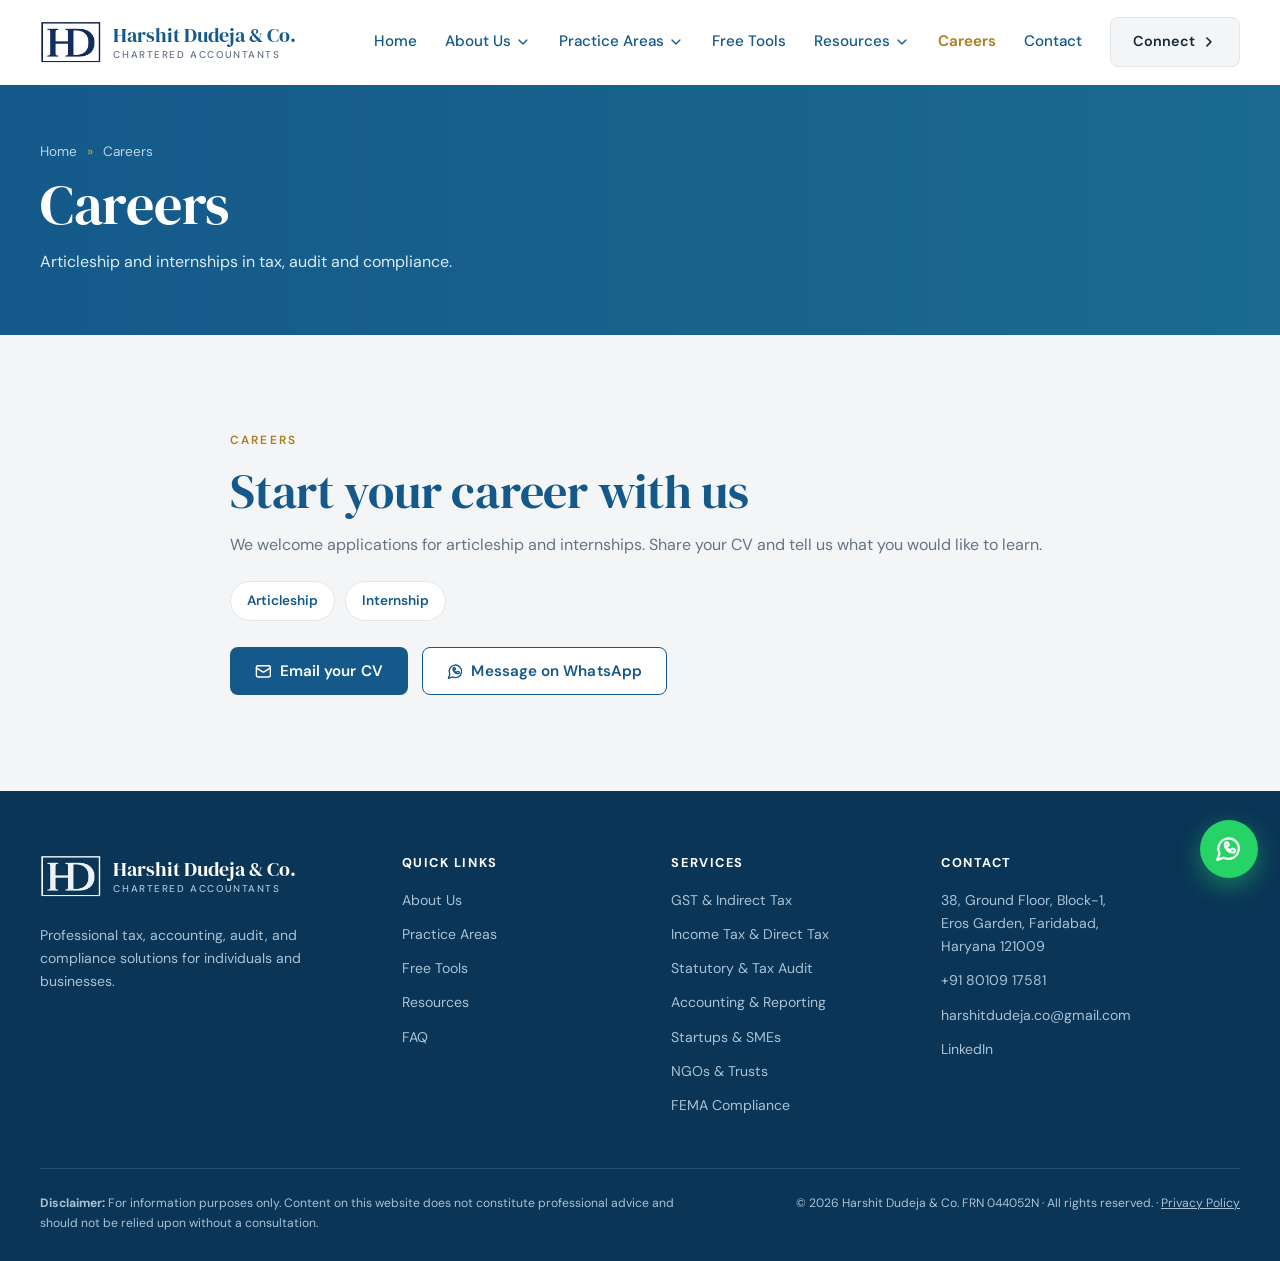
==== commit f5db8ee5: "Add files via upload" ====
--- a/careers.html
+++ b/careers.html
@@ -3,31 +3,32 @@
 <head>
   <meta charset="UTF-8">
   <meta name="viewport" content="width=device-width, initial-scale=1">
-  <title>Careers | CA Harshit Dudeja &amp; Co.</title>
-  <meta name="description" content="Interested in working with CA Harshit Dudeja &amp; Co.? Share your CV for accounts, tax or audit roles.">
+  <title>Careers | Harshit Dudeja &amp; Co.</title>
+  <meta name="description" content="Articleship and internship applications are open at Harshit Dudeja &amp; Co. Share your CV with us.">
   <meta name="theme-color" content="#14598A">
   <link rel="icon" href="images/favicon.png" type="image/png">
   <link rel="apple-touch-icon" href="images/favicon.png">
   <link rel="preconnect" href="https://fonts.googleapis.com">
   <link rel="preconnect" href="https://fonts.gstatic.com" crossorigin>
   <link href="https://fonts.googleapis.com/css2?family=DM+Sans:wght@400;500;600;700&family=DM+Serif+Display&display=swap" rel="stylesheet">
-  <link rel="stylesheet" href="style.css?v=6">
+  <link rel="stylesheet" href="style.css?v=14">
   <script type="application/ld+json">
   {
     "@context": "https://schema.org",
     "@type": "AccountingService",
-    "name": "CA Harshit Dudeja & Co.",
+    "name": "Harshit Dudeja & Co.",
     "telephone": "+918010917581",
     "email": "harshitdudeja.co@gmail.com",
     "address": {
       "@type": "PostalAddress",
-      "streetAddress": "Sector 39",
+      "streetAddress": "38, Ground Floor, Block-1, Eros Garden",
       "addressLocality": "Faridabad",
       "addressRegion": "Haryana",
       "postalCode": "121009",
       "addressCountry": "IN"
     },
-    "openingHours": "Mo-Sa 10:00-19:00"
+    "openingHours": "Mo-Sa 10:00-18:00",
+    "sameAs": ["https://www.linkedin.com/in/ca-harshit-dudeja"]
   }
   </script>
 </head>
@@ -60,7 +61,7 @@
 <!-- ============ HEADER ============ -->
 <header class="site-header" id="top">
   <div class="container header-inner">
-    <a class="brand" href="index.html" aria-label="CA Harshit Dudeja &amp; Co. home">
+    <a class="brand" href="index.html" aria-label="Harshit Dudeja &amp; Co. home">
       <img class="brand-logo" src="images/logo-mark.png" alt="" width="52" height="40">
       <span class="brand-text"><strong>Harshit Dudeja &amp; Co.</strong><small>Chartered Accountants</small></span>
     </a>
@@ -80,12 +81,13 @@
         <li class="has-sub">
           <button class="sub-toggle" type="button" aria-expanded="false">Practice Areas <svg class="i"><use href="#i-chevron"/></svg></button>
           <ul class="sub">
-            <li><a href="services.html#accounting">Accounting &amp; Bookkeeping</a></li>
-            <li><a href="services.html#gst">GST Compliance</a></li>
-            <li><a href="services.html#income-tax">Income Tax Filing</a></li>
-            <li><a href="services.html#audit">Audit &amp; Assurance</a></li>
-            <li><a href="services.html#company">Company / LLP Registration</a></li>
-            <li><a href="services.html#tax-planning">Tax Planning &amp; Advisory</a></li>
+            <li><a href="services.html#gst">GST &amp; Indirect Tax</a></li>
+            <li><a href="services.html#income-tax">Income Tax &amp; Direct Tax</a></li>
+            <li><a href="services.html#audit">Statutory &amp; Tax Audit</a></li>
+            <li><a href="services.html#accounting">Financial Reporting &amp; Accounting</a></li>
+            <li><a href="services.html#startups">Startups &amp; SMEs</a></li>
+            <li><a href="services.html#ngo">NGOs, Trusts &amp; Non-Profits</a></li>
+            <li><a href="services.html#fema">Cross-Border &amp; FEMA Compliance</a></li>
             <li><a href="services.html#sectors">Who we help</a></li>
           </ul>
         </li>
@@ -114,33 +116,23 @@
 <main id="main">
 <section class="page-hero"><div class="container">
   <p class="crumb"><a href="index.html">Home</a> <span>»</span> Careers</p>
-  <h1>Careers</h1><p>Build your career in accounts, taxation and audit.</p>
+  <h1>Careers</h1><p>Articleship and internships in tax, audit and compliance.</p>
 </div></section>
 
 <section class="section section-soft" id="careers">
   <div class="container careers-box">
     <div>
       <p class="eyebrow">Careers</p>
-      <h2>Want to work with us?</h2>
-      <p class="muted">If you are interested in accounts, taxation or audit work, tell us the role you are looking for and share your CV. We will contact you when a suitable position is available.</p>
-      <div class="chips"><span>Articleship</span><span>Internship</span><span>Accounts &amp; GST executive</span><span>Tax &amp; audit assistant</span></div>
+      <h2>Start your career with us</h2>
+      <p class="muted">We welcome applications for articleship and internships. Share your CV and tell us what you would like to learn.</p>
+      <div class="chips"><span>Articleship</span><span>Internship</span></div>
       <div class="hero-actions">
         <a class="btn btn-blue" href="mailto:harshitdudeja.co@gmail.com?subject=Career%20enquiry%20-%20CA%20Harshit%20Dudeja%20%26%20Co.&amp;body=Name%3A%0ARole%20interested%20in%3A%0AQualification%3A%0A(Please%20attach%20your%20CV)"><svg class="i"><use href="#i-mail"/></svg> Email your CV</a>
-        <a class="btn btn-outline" href="https://wa.me/918010917581" data-wa="Hello, I am interested in working with CA Harshit Dudeja & Co. Role: " target="_blank" rel="noopener"><svg class="i"><use href="#i-whatsapp"/></svg> Message on WhatsApp</a>
+        <a class="btn btn-outline" href="https://wa.me/918010917581" data-wa="Hello, I am interested in working with Harshit Dudeja & Co. Role: " target="_blank" rel="noopener"><svg class="i"><use href="#i-whatsapp"/></svg> Message on WhatsApp</a>
       </div>
     </div>
   </div>
 </section>
-
-<section class="section" id="expect"><div class="container careers-box">
-    <p class="eyebrow">What we look for</p><h2>Good fundamentals and a willingness to learn</h2>
-    <ul class="check-list dark">
-      <li><svg class="i"><use href="#i-check"/></svg> Interest in accounting, taxation or audit</li>
-      <li><svg class="i"><use href="#i-check"/></svg> Basics of Excel and accounting software such as Tally (a plus)</li>
-      <li><svg class="i"><use href="#i-check"/></svg> Clear communication and respect for deadlines</li>
-      <li><svg class="i"><use href="#i-check"/></svg> Care for client confidentiality</li>
-    </ul>
-</div></section>
 </main>
 
 <!-- ============ FOOTER ============ -->
@@ -163,26 +155,30 @@
     </div>
     <div>
       <h4>Services</h4>
-      <a href="services.html">Income Tax Filing</a>
-      <a href="services.html">GST Compliance</a>
-      <a href="services.html">Audit &amp; Assurance</a>
-      <a href="services.html">Business Registration</a>
+      <a href="services.html#gst">GST &amp; Indirect Tax</a>
+      <a href="services.html#income-tax">Income Tax &amp; Direct Tax</a>
+      <a href="services.html#audit">Statutory &amp; Tax Audit</a>
+      <a href="services.html#accounting">Accounting &amp; Reporting</a>
+      <a href="services.html#startups">Startups &amp; SMEs</a>
+      <a href="services.html#ngo">NGOs &amp; Trusts</a>
+      <a href="services.html#fema">FEMA Compliance</a>
     </div>
     <div>
       <h4>Contact</h4>
-      <span>Sector 39, Faridabad<br>Haryana 121009</span>
+      <span>38, Ground Floor, Block-1,<br>Eros Garden, Faridabad,<br>Haryana 121009</span>
       <a href="tel:+918010917581">+91 80109 17581</a>
       <a href="mailto:harshitdudeja.co@gmail.com">harshitdudeja.co@gmail.com</a>
+      <a href="https://www.linkedin.com/in/ca-harshit-dudeja" target="_blank" rel="noopener">LinkedIn</a>
     </div>
   </div>
   <div class="container footer-bottom">
     <p><strong>Disclaimer:</strong> For information purposes only. Content on this website does not constitute professional advice and should not be relied upon without a consultation.</p>
-    <p>© <span id="year">2026</span> CA Harshit Dudeja &amp; Co. All rights reserved. · <a class="text-btn" href="privacy.html">Privacy Policy</a></p>
+    <p>© <span id="year">2026</span> Harshit Dudeja &amp; Co. FRN 044052N · All rights reserved. · <a class="text-btn" href="privacy.html">Privacy Policy</a></p>
   </div>
 </footer>
 
 <!-- Floating buttons -->
-<a class="wa-float" id="waFloat" href="https://wa.me/918010917581" data-wa="Hello CA Harshit Dudeja & Co., I need some help." target="_blank" rel="noopener" aria-label="Chat with us on WhatsApp">
+<a class="wa-float" id="waFloat" href="https://wa.me/918010917581" data-wa="Hello Harshit Dudeja & Co., I need some help." target="_blank" rel="noopener" aria-label="Chat with us on WhatsApp">
   <svg class="i"><use href="#i-whatsapp"/></svg>
   <span class="wa-tip">Chat with us</span>
 </a>
@@ -191,7 +187,7 @@
 <!-- Mobile sticky bar -->
 <div class="mobile-bar">
   <a class="btn btn-outline" href="tel:+918010917581"><svg class="i"><use href="#i-phone"/></svg> Call</a>
-  <a class="btn btn-wa" href="https://wa.me/918010917581" data-wa="Hello CA Harshit Dudeja & Co., I need some help." target="_blank" rel="noopener"><svg class="i"><use href="#i-whatsapp"/></svg> WhatsApp</a>
+  <a class="btn btn-wa" href="https://wa.me/918010917581" data-wa="Hello Harshit Dudeja & Co., I need some help." target="_blank" rel="noopener"><svg class="i"><use href="#i-whatsapp"/></svg> WhatsApp</a>
 </div>
 
 <!-- Article / policy modal -->
@@ -204,6 +200,6 @@
   </div>
 </dialog>
 
-<script src="script.js?v=6"></script>
+<script src="script.js?v=14"></script>
 </body>
 </html>
--- a/style.css
+++ b/style.css
@@ -115,7 +115,7 @@
 }
 .sub a { display: block; padding: 10px 14px; border-radius: 8px; color: var(--ink); font-size: .9rem; text-decoration: none; }
 .sub a:hover { background: var(--soft); color: var(--blue); }
-@media (hover: hover) and (min-width: 821px) {
+@media (hover: hover) and (min-width: 1101px) {
   .has-sub:hover > .sub { display: block; }
   .has-sub:hover > .sub-toggle .i { transform: rotate(180deg); }
 }
@@ -563,3 +563,117 @@
 body::before { content: ""; padding-bottom: 0; background: var(--blue) url("images/logo-white.png") center / min(300px, 70vw) auto no-repeat; }
 body::after { top: calc(50% + 100px); }
 @media (max-width: 640px) { .brand-logo { height: 36px; } .brand-text strong { font-size: 1.1rem; } }
+
+
+/* ---------- About section refresh ---------- */
+.about-grid { gap: 72px; align-items: center; }
+.about-visual { height: 540px; gap: 18px; }
+.tile { border-radius: 20px; }
+.tile-photo { background: radial-gradient(circle at 50% 36%, #2275AB 0%, var(--blue) 46%, var(--blue-deep) 100%); box-shadow: var(--shadow); }
+.tile-photo::before { content: ""; position: absolute; inset: 14px; z-index: 2; border: 1px solid rgba(212, 160, 58, .5); border-radius: 12px; pointer-events: none; }
+.tile-photo .monogram { position: absolute; inset: 0; display: flex; align-items: center; justify-content: center; }
+.tile-photo .monogram img { position: static; inset: auto; width: min(76%, 250px); height: auto; object-fit: contain; }
+.tile-info { display: flex; flex-direction: column; justify-content: flex-end; gap: 4px; padding: 26px; }
+.tile-info small { font-size: .7rem; font-weight: 700; letter-spacing: .16em; text-transform: uppercase; }
+.tile-info strong { font-family: var(--font-display); font-weight: 400; font-size: clamp(2rem, 3.4vw, 2.7rem); line-height: 1.05; }
+.tile-info span { font-size: .85rem; line-height: 1.4; }
+.tile-a { background: linear-gradient(150deg, #0E4670, #0A3556); color: #fff; }
+.tile-a small { color: #E3B44F; }
+.tile-a span { color: #BCD3E5; }
+.tile-b { background: #fff; border: 1px solid var(--line); color: var(--blue); box-shadow: 0 8px 24px rgba(14, 70, 112, .08); }
+.tile-b small { color: var(--gold-dark); }
+.tile-b span { color: var(--muted); }
+.about-copy h2 { font-size: clamp(2rem, 3.6vw, 2.9rem); margin-bottom: 18px; }
+.about-lead { font-size: 1.08rem; color: var(--text); max-width: 52ch; }
+.about-points { display: grid; gap: 14px; margin: 28px 0 32px; max-width: 560px; }
+.about-points li { display: flex; gap: 16px; align-items: flex-start; padding: 16px 18px; background: #fff; border: 1px solid var(--line); border-radius: 14px; transition: border-color .2s ease, box-shadow .2s ease, transform .2s ease; }
+.about-points li:hover { border-color: #BFD3E3; box-shadow: var(--shadow); transform: translateY(-2px); }
+.about-points h3 { font-family: var(--font-body); font-size: 1rem; font-weight: 600; color: var(--ink); margin: 0 0 2px; }
+.about-points p { margin: 0; font-size: .9rem; color: var(--muted); }
+@media (max-width: 1024px) { .about-grid { gap: 40px; } .about-visual { height: 440px; } }
+@media (max-width: 640px) {
+  .about-visual { height: 360px; gap: 10px; }
+  .tile-info { padding: 16px; }
+  .tile-info strong { font-size: 1.5rem; }
+  .tile-info span { font-size: .72rem; }
+  .tile-photo::before { inset: 10px; }
+}
+
+
+/* ---------- Hero photo ---------- */
+.hero-photo { background: url("images/hero.jpg") right center / auto 100% no-repeat; }
+.hero-overlay { background: linear-gradient(90deg, var(--blue) 0%, var(--blue) 30%, rgba(20, 89, 138, .78) 46%, rgba(20, 89, 138, .3) 66%, rgba(20, 89, 138, .08) 100%); }
+.hero h1, .hero .lead { text-shadow: 0 2px 20px rgba(8, 43, 71, .35); }
+@media (max-width: 820px) {
+  .hero-photo { background-size: cover; background-position: 72% center; }
+  .hero-overlay { background: linear-gradient(180deg, rgba(20, 89, 138, .93) 0%, rgba(20, 89, 138, .86) 55%, rgba(20, 89, 138, .65) 100%); }
+}
+
+
+/* ---------- Hero: copy on the left, framed photo on the right (banner text stays fully visible) ---------- */
+.hero-photo, .hero-overlay, .skyline { display: none; }
+.hero-inner { display: grid; grid-template-columns: 1fr 1.18fr; gap: 56px; align-items: center; padding: 64px 0 104px; }
+.hero-copy { max-width: none; }
+.hero h1 { font-size: clamp(2.1rem, 3.5vw, 3.2rem); }
+.hero-media { margin: 0; border-radius: 22px; overflow: hidden; border: 1px solid rgba(255, 255, 255, .16); box-shadow: 0 30px 60px rgba(0, 0, 0, .35); }
+.hero-media img { display: block; width: 100%; height: auto; }
+.hero-tab { right: auto; left: clamp(16px, 6vw, 90px); }
+@media (max-width: 900px) {
+  .hero-inner { grid-template-columns: 1fr; gap: 36px; padding: 48px 0 100px; }
+  .hero h1 { font-size: clamp(2.2rem, 7.5vw, 3rem); }
+}
+
+
+/* ---------- Hero tweaks: gold tab on the right, graceful fallback if the photo is missing ---------- */
+.hero-tab { left: auto; right: clamp(16px, 6vw, 90px); }
+.hero-media[hidden] { display: none; }
+.hero-inner.no-media { grid-template-columns: 1fr; }
+
+
+/* =========================================================
+   Hero: full-width photo background (copy on the left, banner visible on the right)
+   ========================================================= */
+.hero-photo { display: block; position: absolute; top: 0; right: 0; bottom: 0; left: auto; width: 70%; background: url("images/hero-final.jpg") right top / cover no-repeat; }
+.hero-overlay { display: block; background: linear-gradient(90deg, var(--blue) 0%, var(--blue) 30%, rgba(20, 89, 138, .86) 37%, rgba(20, 89, 138, .5) 44%, rgba(20, 89, 138, .12) 52%, rgba(20, 89, 138, 0) 60%); }
+.hero-inner { display: block; padding: 72px 0 110px; }
+.hero-copy { max-width: 500px; }
+.hero .lead { max-width: 470px; }
+.hero h1 { font-size: clamp(2rem, 3.3vw, 3.1rem); }
+.hero-tab { left: auto; right: clamp(16px, 6vw, 90px); }
+@media (max-width: 900px) {
+  .hero-inner { padding: 48px 0 340px; }
+  .hero-copy { max-width: 560px; }
+  .hero h1 { font-size: clamp(2.1rem, 7vw, 3rem); }
+  .hero-photo { top: auto; left: 0; width: 100%; height: 320px; background-position: center top; }
+  .hero-overlay { background: linear-gradient(180deg, var(--blue) calc(100% - 360px), rgba(20, 89, 138, 0) calc(100% - 270px)); }
+}
+@media (max-width: 640px) { .hero-photo { height: 280px; } .hero-inner { padding-bottom: 300px; } .hero-overlay { background: linear-gradient(180deg, var(--blue) calc(100% - 320px), rgba(20, 89, 138, 0) calc(100% - 235px)); } }
+
+/* ---------- Info update: about + services ---------- */
+.about-meta { margin: 6px 0 4px; padding-left: 14px; border-left: 3px solid var(--gold); font-size: .9rem; color: var(--muted); }
+.tile-b strong { font-size: clamp(1.7rem, 2.6vw, 2.2rem); }
+#services .service:last-child:nth-child(odd) { grid-column: 1 / -1; }
+@media (max-width: 640px) { #services .service:last-child:nth-child(odd) { grid-column: auto; } }
+
+
+/* ---------- Tablet: switch to the menu button earlier so the header never wraps ---------- */
+@media (max-width: 1100px) {
+  :root { --header-h: 72px; }
+  .menu-toggle { display: inline-flex; }
+  .nav { position: absolute; top: var(--header-h); left: 0; right: 0; display: none; background: #fff; padding: 8px 20px 22px; border-bottom: 1px solid var(--line); box-shadow: 0 20px 30px rgba(14, 70, 112, .12); max-height: calc(100vh - var(--header-h)); overflow-y: auto; }
+  .nav.open { display: block; }
+  .menu { flex-direction: column; align-items: stretch; gap: 0; }
+  .menu > li { border-bottom: 1px solid var(--line); }
+  .menu > li > a, .sub-toggle { width: 100%; justify-content: space-between; padding: 15px 4px; font-size: 1rem; border-radius: 0; }
+  .sub { position: static; box-shadow: none; border: 0; padding: 0 0 10px 12px; min-width: 0; }
+  .menu-cta { border-bottom: 0 !important; }
+  .menu .btn-connect { margin: 16px 0 0; width: 100%; justify-content: center; }
+  .hero-overlay { background: linear-gradient(90deg, var(--blue) 0%, var(--blue) 38%, rgba(20, 89, 138, .86) 46%, rgba(20, 89, 138, .5) 53%, rgba(20, 89, 138, .12) 61%, rgba(20, 89, 138, 0) 70%); }
+}
+@media (max-width: 900px) { .hero-overlay { background: linear-gradient(180deg, var(--blue) calc(100% - 360px), rgba(20, 89, 138, 0) calc(100% - 270px)); } }
+@media (max-width: 640px) { .hero-overlay { background: linear-gradient(180deg, var(--blue) calc(100% - 320px), rgba(20, 89, 138, 0) calc(100% - 235px)); } }
+
+/* keep the whole banner clear of the blue fade on narrower screens */
+@media (max-width: 1280px) { .hero-photo { background-position: calc(100% + 70px) top; } }
+@media (max-width: 1100px) { .hero-photo { background-position: calc(100% + 130px) top; } }
+@media (max-width: 900px)  { .hero-photo { background-position: center top; } }
